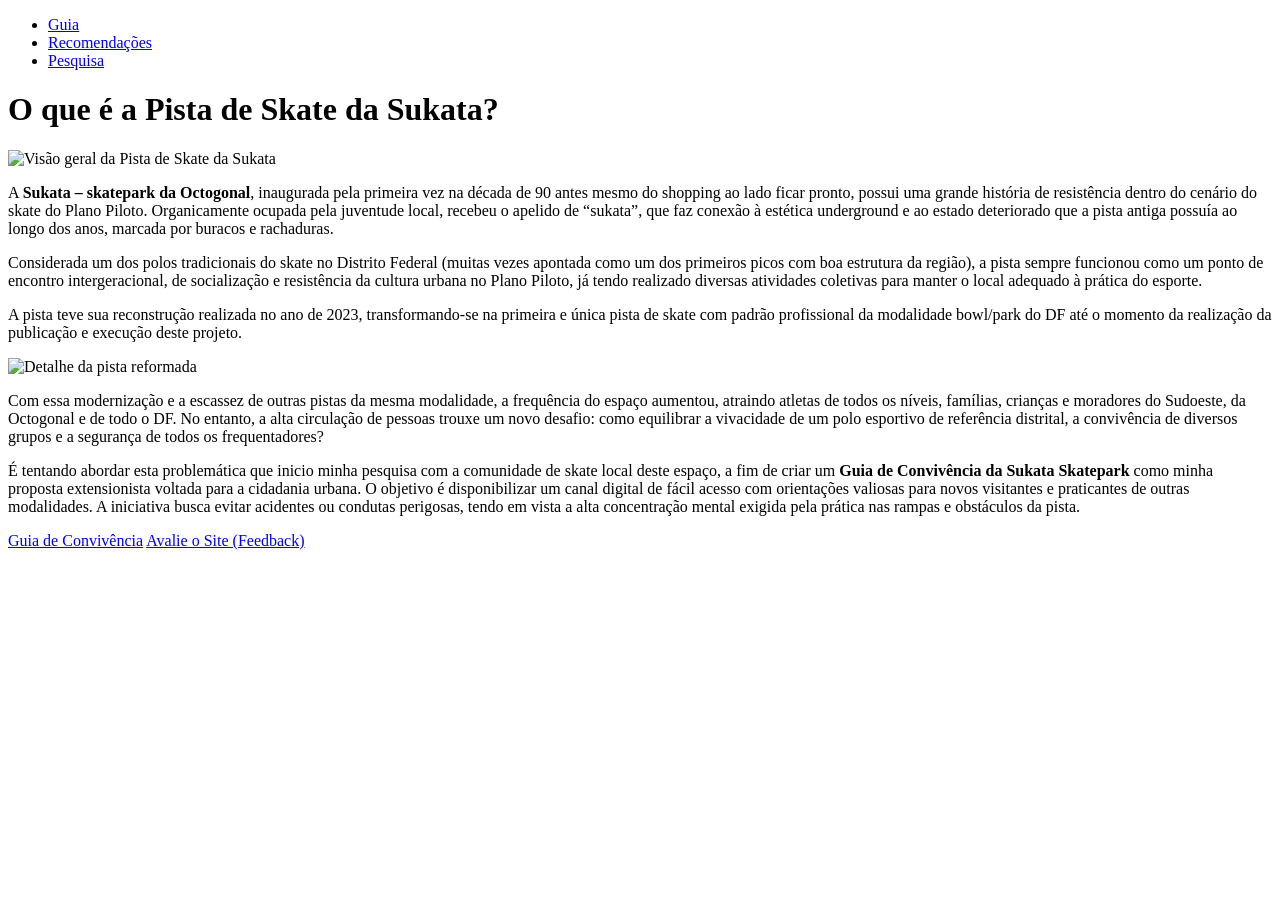
==== index.html @ e3babfd2 "Add files via upload" ====
<!DOCTYPE html>
<html lang="pt-BR">
<head>
    <meta charset="UTF-8">
    <meta name="viewport" content="width=device-width, initial-scale=1.0">
    <title>Home - Pista de Skate da Sukata</title>
    <link rel="stylesheet" href="style.css">
</head>
<body>

    <!-- MENU DE NAVEGAÇÃO -->
    <header>
        <nav class="menu-barra">
            <ul>
                <li><a href="paginamodelo.html">Guia</a></li>
                <li><a href="recomendacoes.html">Recomendações</a></li>
                <li><a href="pesquisa.html">Pesquisa</a></li>
            </ul>
        </nav>
    </header>

    <!-- CONTEÚDO PRINCIPAL COM A CLASSE ESPECÍFICA DA HOME -->
    <main class="conteudo-home">
        <h1>O que é a Pista de Skate da Sukata?</h1>
        
        <!-- Bloco de Imagem 1 -->
        <div class="img-container">
            <img src="bowlquadrado.jpg" alt="Visão geral da Pista de Skate da Sukata">
        </div>

        <p>
            A <strong>Sukata – skatepark da Octogonal</strong>, inaugurada pela primeira vez na década de 90 antes mesmo do shopping ao lado ficar pronto, possui uma grande história de resistência dentro do cenário do skate do Plano Piloto. Organicamente ocupada pela juventude local, recebeu o apelido de “sukata”, que faz conexão à estética underground e ao estado deteriorado que a pista antiga possuía ao longo dos anos, marcada por buracos e rachaduras.
        </p>

        <p>
            Considerada um dos polos tradicionais do skate no Distrito Federal (muitas vezes apontada como um dos primeiros picos com boa estrutura da região), a pista sempre funcionou como um ponto de encontro intergeracional, de socialização e resistência da cultura urbana no Plano Piloto, já tendo realizado diversas atividades coletivas para manter o local adequado à prática do esporte.
        </p>

        <p>
            A pista teve sua reconstrução realizada no ano de 2023, transformando-se na primeira e única pista de skate com padrão profissional da modalidade bowl/park do DF até o momento da realização da publicação e execução deste projeto.
        </p>

        <!-- Bloco de Imagem 2 -->
        <div class="img-container">
            <img src="imagemdecima.jpg" alt="Detalhe da pista reformada">
        </div>

        <p>
            Com essa modernização e a escassez de outras pistas da mesma modalidade, a frequência do espaço aumentou, atraindo atletas de todos os níveis, famílias, crianças e moradores do Sudoeste, da Octogonal e de todo o DF. No entanto, a alta circulação de pessoas trouxe um novo desafio: como equilibrar a vivacidade de um polo esportivo de referência distrital, a convivência de diversos grupos e a segurança de todos os frequentadores?
        </p>

        <p>
            É tentando abordar esta problemática que inicio minha pesquisa com a comunidade de skate local deste espaço, a fim de criar um <strong>Guia de Convivência da Sukata Skatepark</strong> como minha proposta extensionista voltada para a cidadania urbana. O objetivo é disponibilizar um canal digital de fácil acesso com orientações valiosas para novos visitantes e praticantes de outras modalidades. A iniciativa busca evitar acidentes ou condutas perigosas, tendo em vista a alta concentração mental exigida pela prática nas rampas e obstáculos da pista.
        </p>
    </main>

    <!-- RODAPÉ COM OS 2 BOTÕES -->
    <footer class="rodape-botoes">
        <a href="paginamodelo.html" class="btn-prosseguir">Guia de Convivência</a>
        <a href="https://docs.google.com/forms/d/e/1FAIpQLSdQliD4LyaVGFXkmj4f0FZhmKl8EDpsipVqfkrGXuEKLABU9A/viewform?usp=publish-editor" target="_blank" class="btn-feedback">Avalie o Site (Feedback)</a>
    </footer>

    <script src="script.js"></script>
</body>
</html>
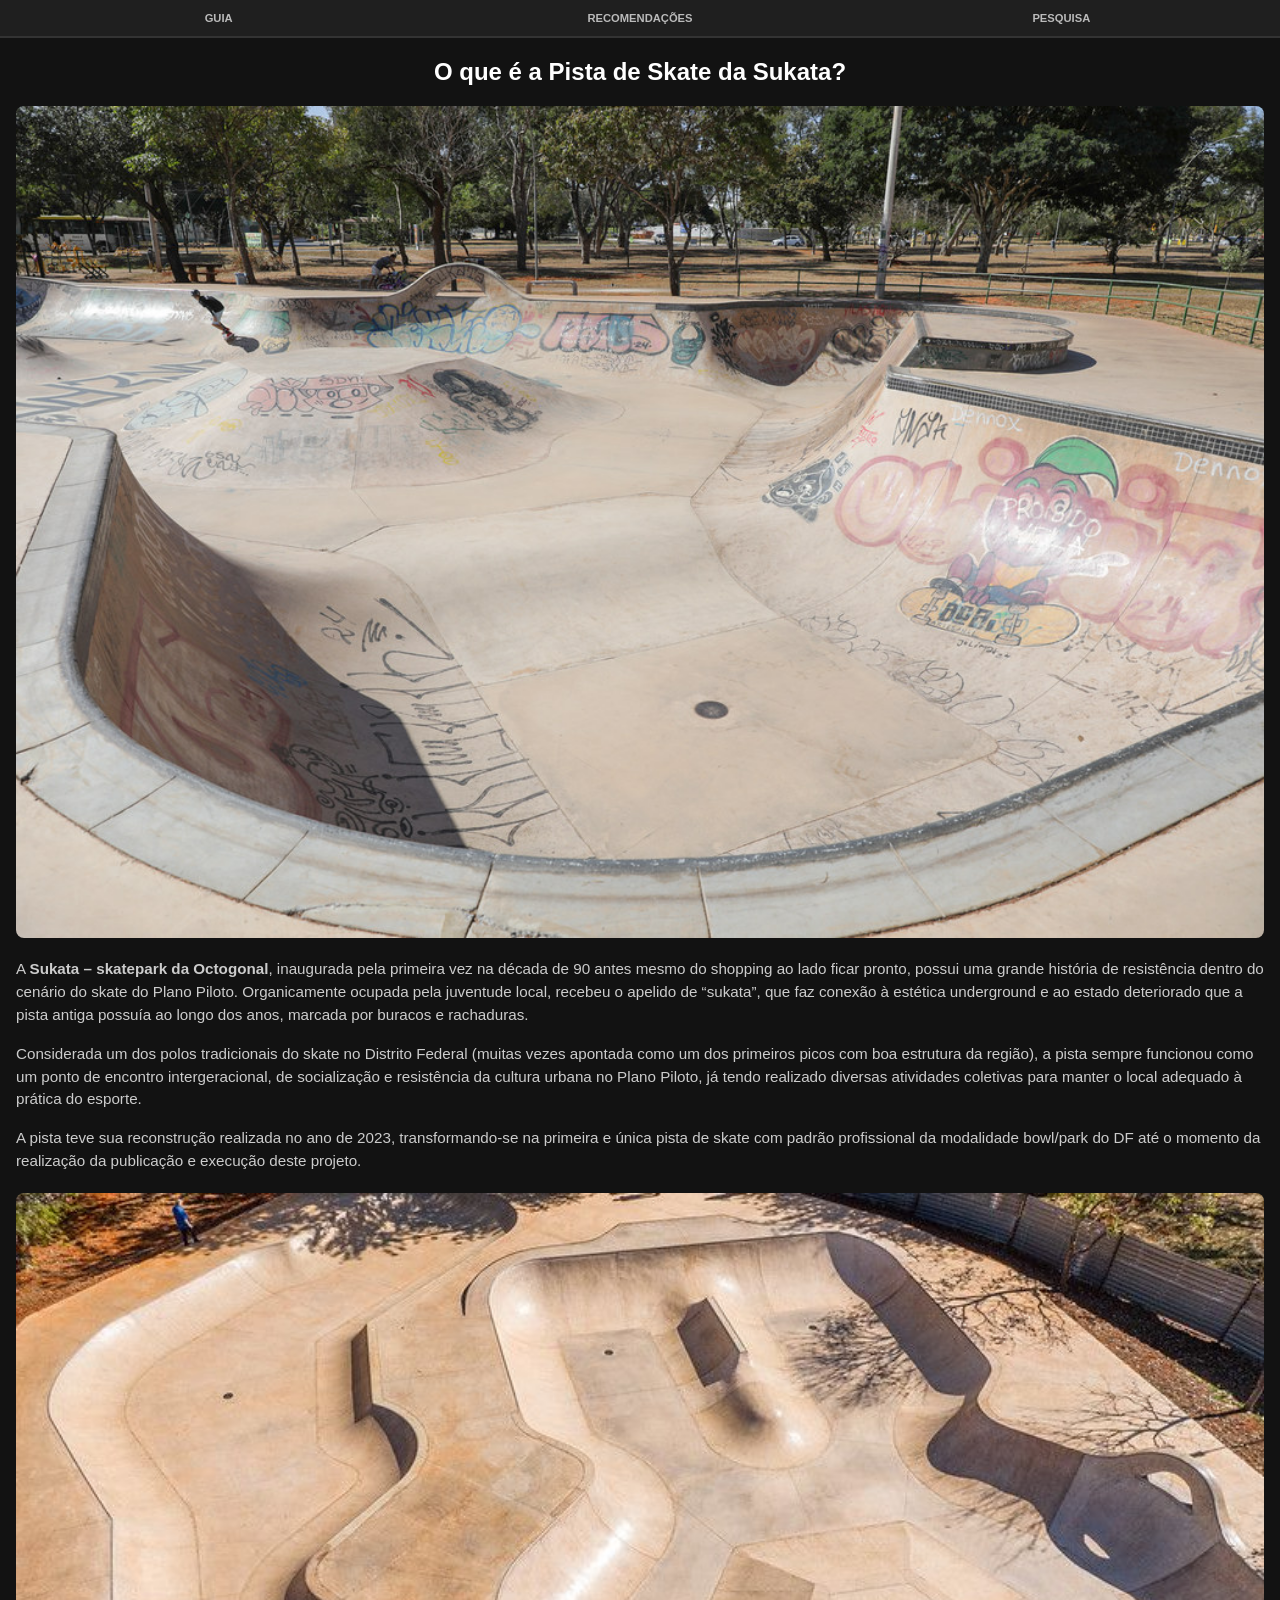
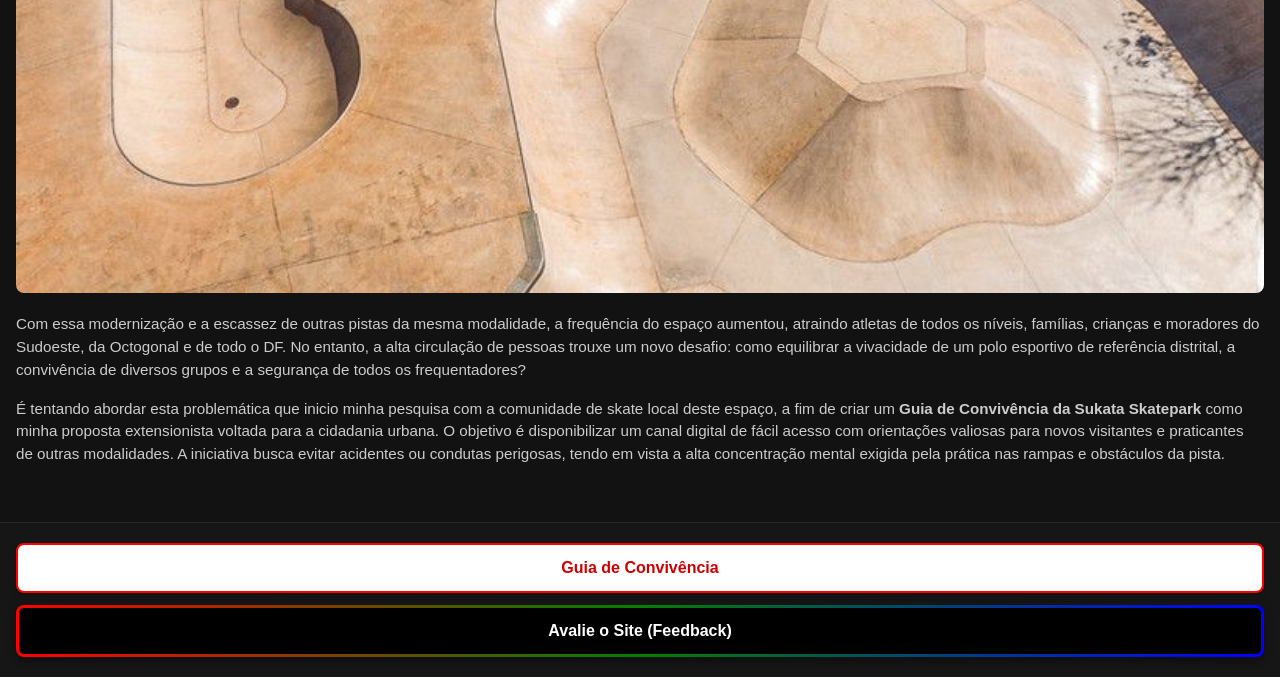
==== commit ad6f4571: "Update index.html" ====
--- a/index.html
+++ b/index.html
@@ -25,7 +25,7 @@
         
         <!-- Bloco de Imagem 1 -->
         <div class="img-container">
-            <img src="bowlquadrado.jpg" alt="Visão geral da Pista de Skate da Sukata">
+            <img src="bowlquadrado.jpg" alt="Detalhe da pista reformada">
         </div>
 
         <p>
@@ -42,7 +42,7 @@
 
         <!-- Bloco de Imagem 2 -->
         <div class="img-container">
-            <img src="imagemdecima.jpg" alt="Detalhe da pista reformada">
+            <img src="imagemdecima.jpg" alt="Visão geral da Pista de Skate da Sukata">
         </div>
 
         <p>
@@ -62,4 +62,4 @@
 
     <script src="script.js"></script>
 </body>
-</html>+</html>
--- a/style.css
+++ b/style.css
@@ -0,0 +1,321 @@
+/* Configurações Globais Mobile-First */
+* {
+    margin: 0;
+    padding: 0;
+    box-sizing: border-box;
+    font-family: Arial, sans-serif;
+}
+
+body {
+    background-color: #121212;
+    color: #f1f1f1;
+    display: flex;
+    flex-direction: column;
+    min-height: 100vh;
+    overflow-x: hidden; /* Impede qualquer vazamento horizontal na tela */
+}
+
+/* Menu de Barra Horizontal no Topo */
+header {
+    background-color: #1f1f1f;
+    border-bottom: 2px solid #333;
+    position: sticky;
+    top: 0;
+    z-index: 100;
+    width: 100%;
+}
+
+.menu-barra ul {
+    display: flex;
+    list-style: none;
+    justify-content: space-around;
+    padding: 12px 8px;
+    width: 100%;
+}
+
+.menu-barra li {
+    flex: 1;
+    text-align: center;
+}
+
+.menu-barra a {
+    color: #bbb;
+    text-decoration: none;
+    font-size: 0.75rem; /* Reduzido levemente para caber em telas menores */
+    font-weight: bold;
+    text-transform: uppercase;
+    transition: color 0.3s;
+    display: block;
+    white-space: nowrap; /* Mantém o texto alinhado */
+    overflow: hidden;
+    text-overflow: ellipsis; /* Adiciona reticências caso o espaço seja extremamente curto */
+}
+
+.menu-barra a:hover, .menu-barra a.ativo {
+    color: #ff3333;
+}
+
+/* Miolo / Conteúdo (Garante margens seguras nas laterais) */
+.conteudo {
+    padding: 20px 16px;
+    flex: 1;
+    width: 100%;
+    max-width: 600px; /* Mantém a leitura centralizada e confortável em mobile */
+    margin: 0 auto;
+}
+
+.conteudo h1 {
+    font-size: 1.4rem;
+    margin-bottom: 20px;
+    text-align: center;
+    color: #fff;
+    word-wrap: break-word;
+}
+
+.conteudo p {
+    font-size: 0.95rem;
+    line-height: 1.6;
+    margin-bottom: 16px;
+    color: #ccc;
+    word-wrap: break-word; /* Evita que palavras longas esturem a tela */
+}
+
+/* Correção Crucial para Imagens: Nunca vazam do container */
+.conteudo img {
+    max-width: 100%;
+    height: auto;
+    border-radius: 8px;
+    display: block;
+    margin: 15px auto;
+}
+
+.img-placeholder {
+    width: 100%;
+    overflow: hidden;
+}
+
+/* Sessões Sanfonadas (Accordion) */
+.accordion {
+    display: flex;
+    flex-direction: column;
+    gap: 10px;
+    width: 100%;
+}
+
+.accordion-btn {
+    background-color: #222;
+    color: #fff;
+    cursor: pointer;
+    padding: 14px;
+    width: 100%;
+    text-align: left;
+    border: 1px solid #444;
+    border-radius: 6px;
+    font-size: 0.9rem;
+    font-weight: bold;
+    transition: background 0.3s;
+}
+
+.accordion-btn:hover {
+    background-color: #333;
+}
+
+.accordion-content {
+    max-height: 0;
+    overflow: hidden;
+    transition: max-height 0.3s ease-out;
+    background-color: #181818;
+    border-radius: 0 0 6px 6px;
+    padding: 0 14px;
+    width: 100%;
+}
+
+.accordion-content p {
+    padding-top: 10px;
+}
+
+.accordion-content p:last-child {
+    padding-bottom: 10px;
+}
+
+/* Rodapé e Botões Específicos */
+.rodape-botoes {
+    display: flex;
+    flex-direction: column;
+    gap: 12px;
+    padding: 20px 16px;
+    background-color: #161616;
+    border-top: 1px solid #282828;
+    margin-top: 20px;
+    width: 100%;
+}
+
+/* 1º Botão: Branco com bordas vermelhas */
+.btn-prosseguir {
+    background-color: #ffffff;
+    color: #cc0000;
+    border: 2px solid #ff0000;
+    padding: 14px;
+    text-align: center;
+    text-decoration: none;
+    font-weight: bold;
+    border-radius: 8px;
+    font-size: 1rem;
+    box-shadow: 0 4px 6px rgba(0,0,0,0.2);
+    display: block;
+    width: 100%;
+}
+
+.btn-prosseguir:hover {
+    background-color: #f0f0f0;
+}
+
+/* 2º Botão: Preto com borda RGB */
+.btn-feedback {
+    background-color: #000000;
+    color: #ffffff;
+    padding: 14px;
+    text-align: center;
+    text-decoration: none;
+    font-weight: bold;
+    border-radius: 8px;
+    font-size: 1rem;
+    border: 3px solid transparent;
+    background-image: linear-gradient(#000, #000), linear-gradient(90deg, red, green, blue);
+    background-origin: border-box;
+    background-clip: padding-box, border-box;
+    box-shadow: 0 4px 10px rgba(0,0,0,0.4);
+    display: block;
+    width: 100%;
+}
+
+.btn-feedback:hover {
+    opacity: 0.9;
+}
+
+/* Correção e Estilização específica para a Página Home */
+.conteudo-home {
+    padding: 20px 16px;
+    flex: 1;
+    width: 100%;
+    max-width: 100vw;
+    overflow-x: hidden;
+}
+
+.conteudo-home h1 {
+    font-size: 1.5rem;
+    margin-bottom: 20px;
+    text-align: center;
+    color: #fff;
+}
+
+.conteudo-home p {
+    font-size: 0.95rem;
+    line-height: 1.5;
+    margin-bottom: 16px;
+    color: #ccc;
+    word-wrap: break-word;
+}
+
+/* Garante que a imagem se adapte 100% à tela do celular sem vazar */
+.conteudo-home img {
+    width: 100%;
+    height: auto;
+    border-radius: 8px;
+    display: block;
+    margin: 15px 0;
+}
+
+/* Estilo específico para o miolo de Recomendações Extras */
+.conteudo-recomendacoes {
+    padding: 20px 16px;
+    width: 100%;
+    max-width: 100vw;
+}
+
+.conteudo-recomendacoes h1 {
+    font-size: 1.4rem;
+    margin-bottom: 20px;
+    text-align: center;
+    color: #fff;
+}
+
+.conteudo-recomendacoes h2 {
+    font-size: 1.1rem;
+    margin-bottom: 10px;
+    color: #ff3333;
+}
+
+.conteudo-recomendacoes p {
+    font-size: 0.95rem;
+    line-height: 1.6;
+    margin-bottom: 12px;
+    color: #ccc;
+    word-wrap: break-word;
+}
+
+.conteudo-recomendacoes ul {
+    margin: 10px 0 16px 20px;
+    color: #ccc;
+}
+
+.conteudo-recomendacoes li {
+    font-size: 0.95rem;
+    line-height: 1.5;
+    margin-bottom: 6px;
+}
+
+/* Estilo específico para o miolo da página de Dados da Pesquisa */
+/* Trava o scroll horizontal indesejado na tela do celular */
+html, body {
+    width: 100%;
+    overflow-x: hidden;
+}
+
+/* Trava o scroll horizontal indesejado na tela do celular */
+html, body {
+    width: 100%;
+    overflow-x: hidden;
+}
+
+/* CLASSE ESPECÍFICA DA PÁGINA DE DADOS/PESQUISA */
+.conteudo-dados {
+    padding: 20px 16px;
+    width: 100%;
+    max-width: 100vw;
+}
+
+.conteudo-dados h1 {
+    font-size: 1.3rem; /* Tamanho otimizado para caber perfeitamente no mobile */
+    margin-bottom: 20px;
+    text-align: center;
+    color: #fff;
+    word-wrap: break-word;
+}
+
+.conteudo-dados p {
+    font-size: 0.95rem;
+    line-height: 1.6;
+    margin-bottom: 16px;
+    color: #ccc;
+    word-wrap: break-word; /* Evita que palavras longas estourem a tela */
+}
+
+/* Contêiner de imagens responsivo para os gráficos */
+.img-container {
+    width: 100%;
+    margin: 20px 0;
+}
+
+.img-container img {
+    width: 100%;
+    height: auto;
+    border-radius: 8px;
+    display: block;
+}
+
+/* Ajuste nos links do menu para não empurrarem o layout no mobile */
+.menu-barra a {
+    font-size: 0.7rem; 
+    text-align: center;
+}
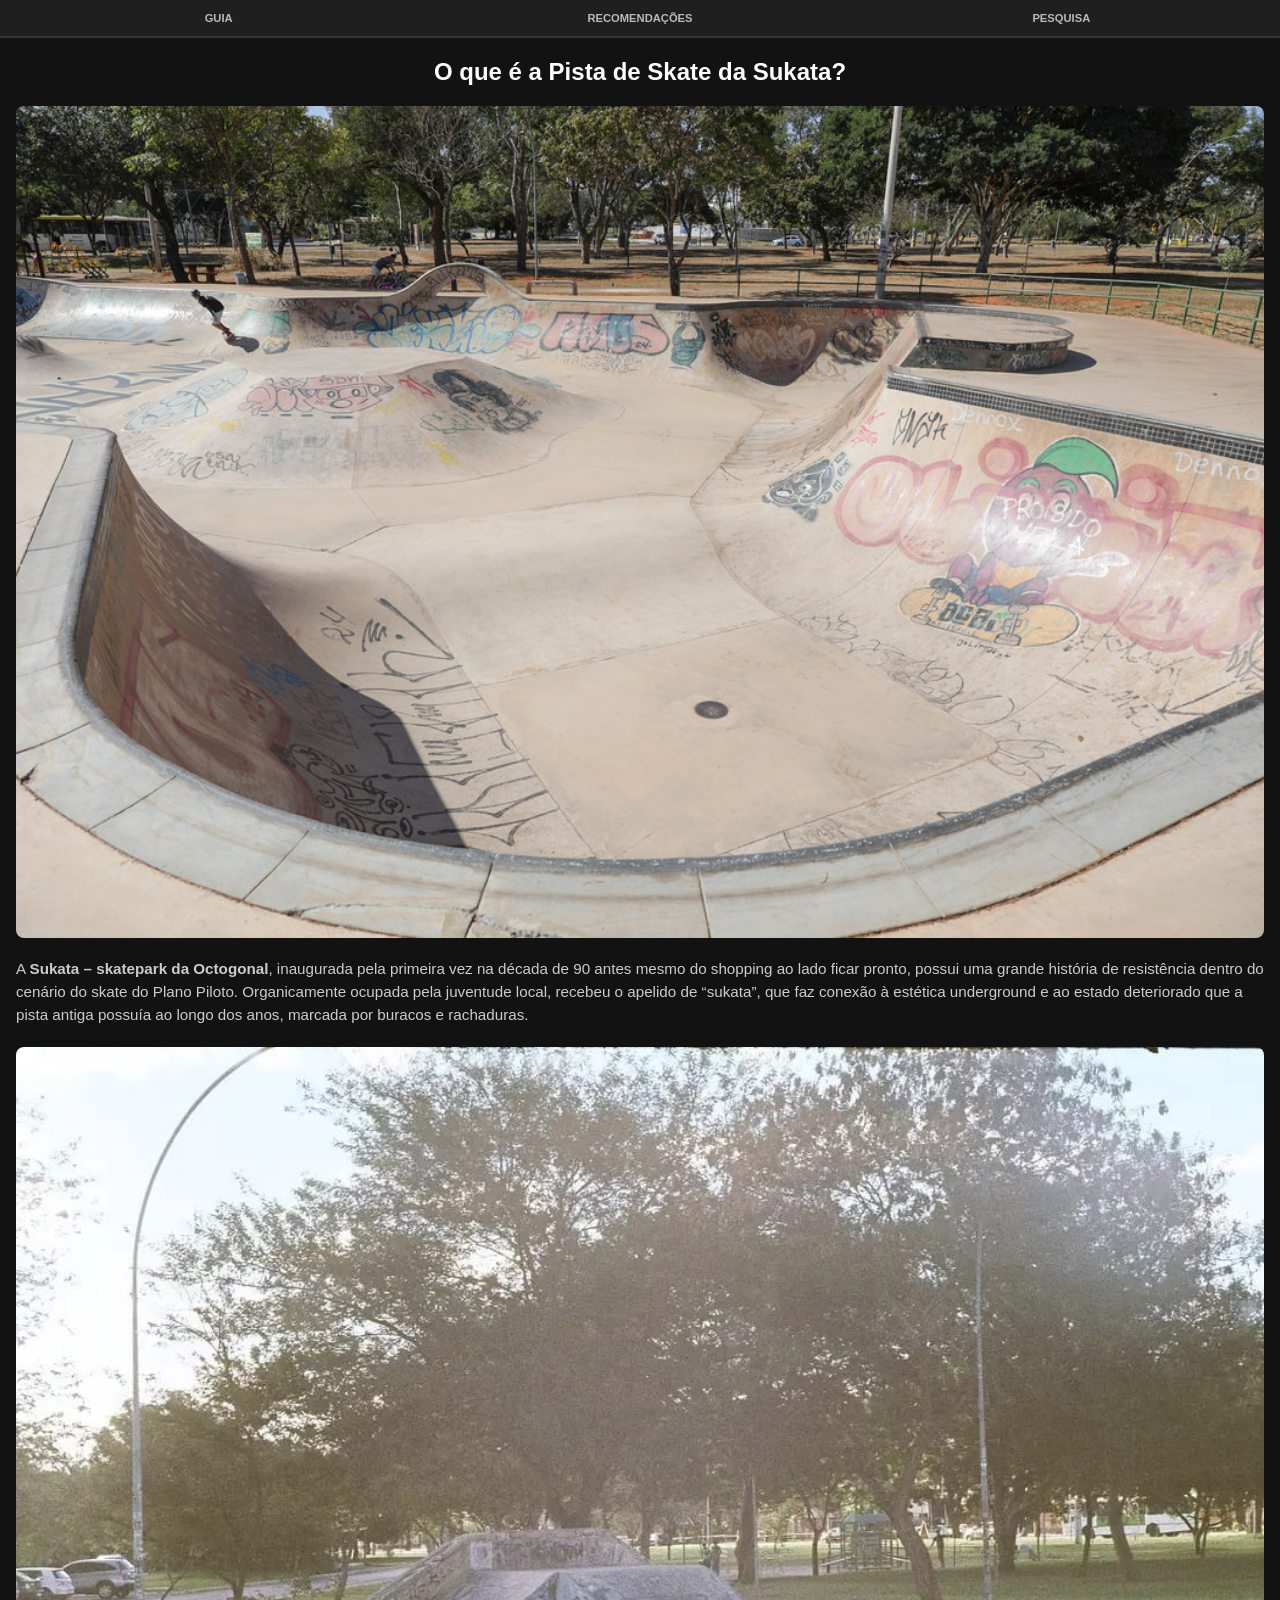
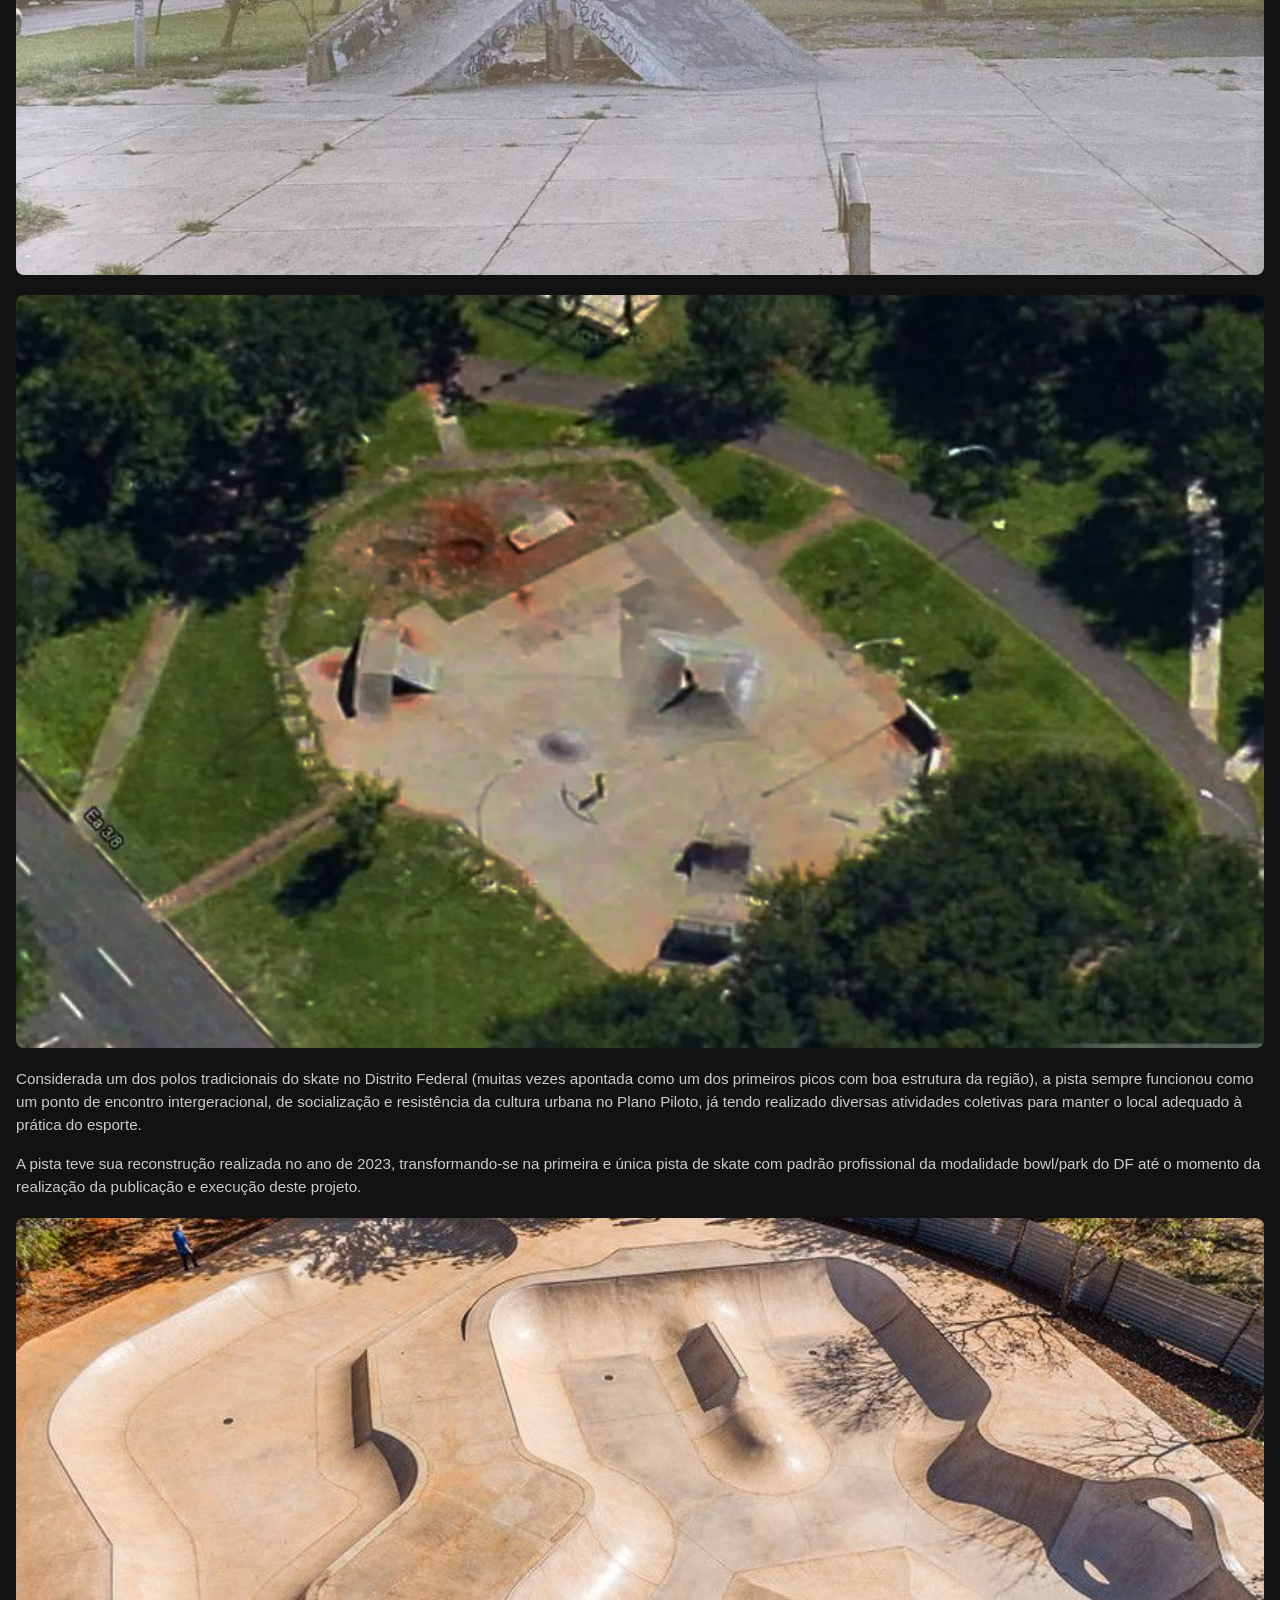
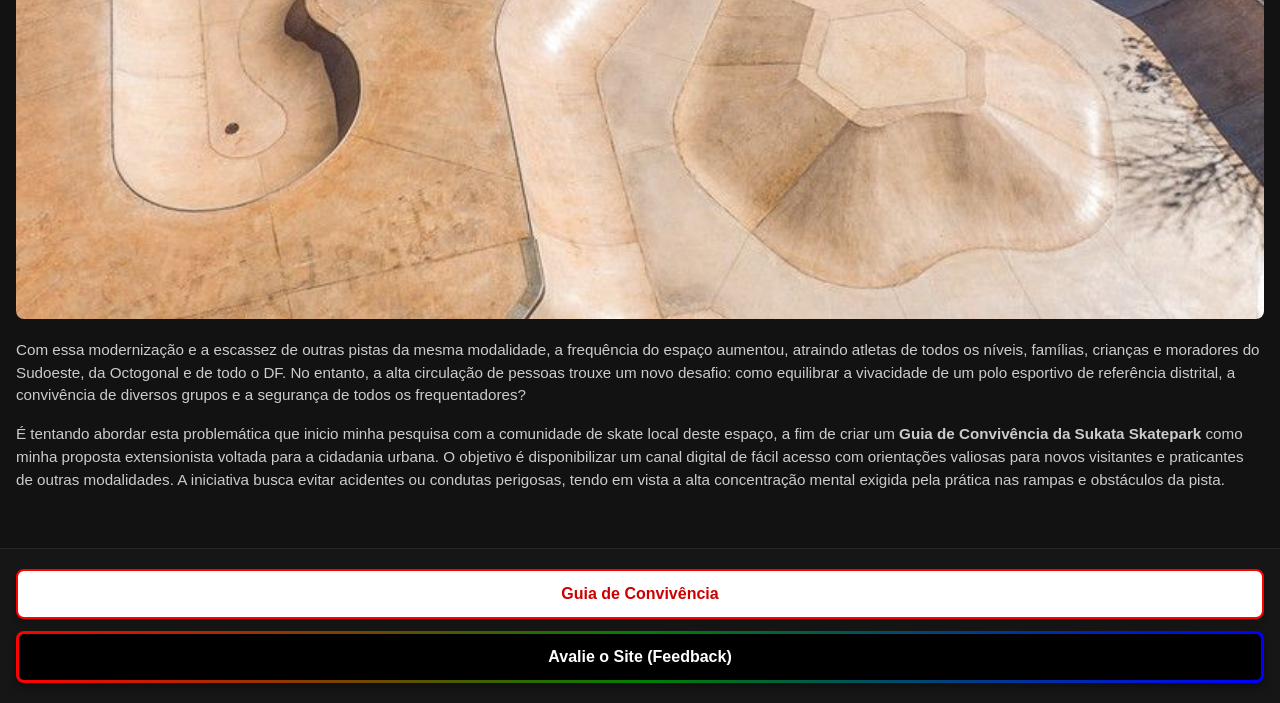
==== commit 4dcb494b: "Update index.html" ====
--- a/index.html
+++ b/index.html
@@ -32,6 +32,13 @@
             A <strong>Sukata – skatepark da Octogonal</strong>, inaugurada pela primeira vez na década de 90 antes mesmo do shopping ao lado ficar pronto, possui uma grande história de resistência dentro do cenário do skate do Plano Piloto. Organicamente ocupada pela juventude local, recebeu o apelido de “sukata”, que faz conexão à estética underground e ao estado deteriorado que a pista antiga possuía ao longo dos anos, marcada por buracos e rachaduras.
         </p>
 
+        <div class="img-container">
+            <img src="Sukata Pista antiga.jpg" alt="Detalhe da Pista Antiga de Skate da Sukata">
+        </div>
+        <div class="img-container">
+            <img src="Visão geral da pista antiga.jpg" alt="Visão geral da Pista Antiga de Skate da Sukata">
+        </div>
+        
         <p>
             Considerada um dos polos tradicionais do skate no Distrito Federal (muitas vezes apontada como um dos primeiros picos com boa estrutura da região), a pista sempre funcionou como um ponto de encontro intergeracional, de socialização e resistência da cultura urbana no Plano Piloto, já tendo realizado diversas atividades coletivas para manter o local adequado à prática do esporte.
         </p>
